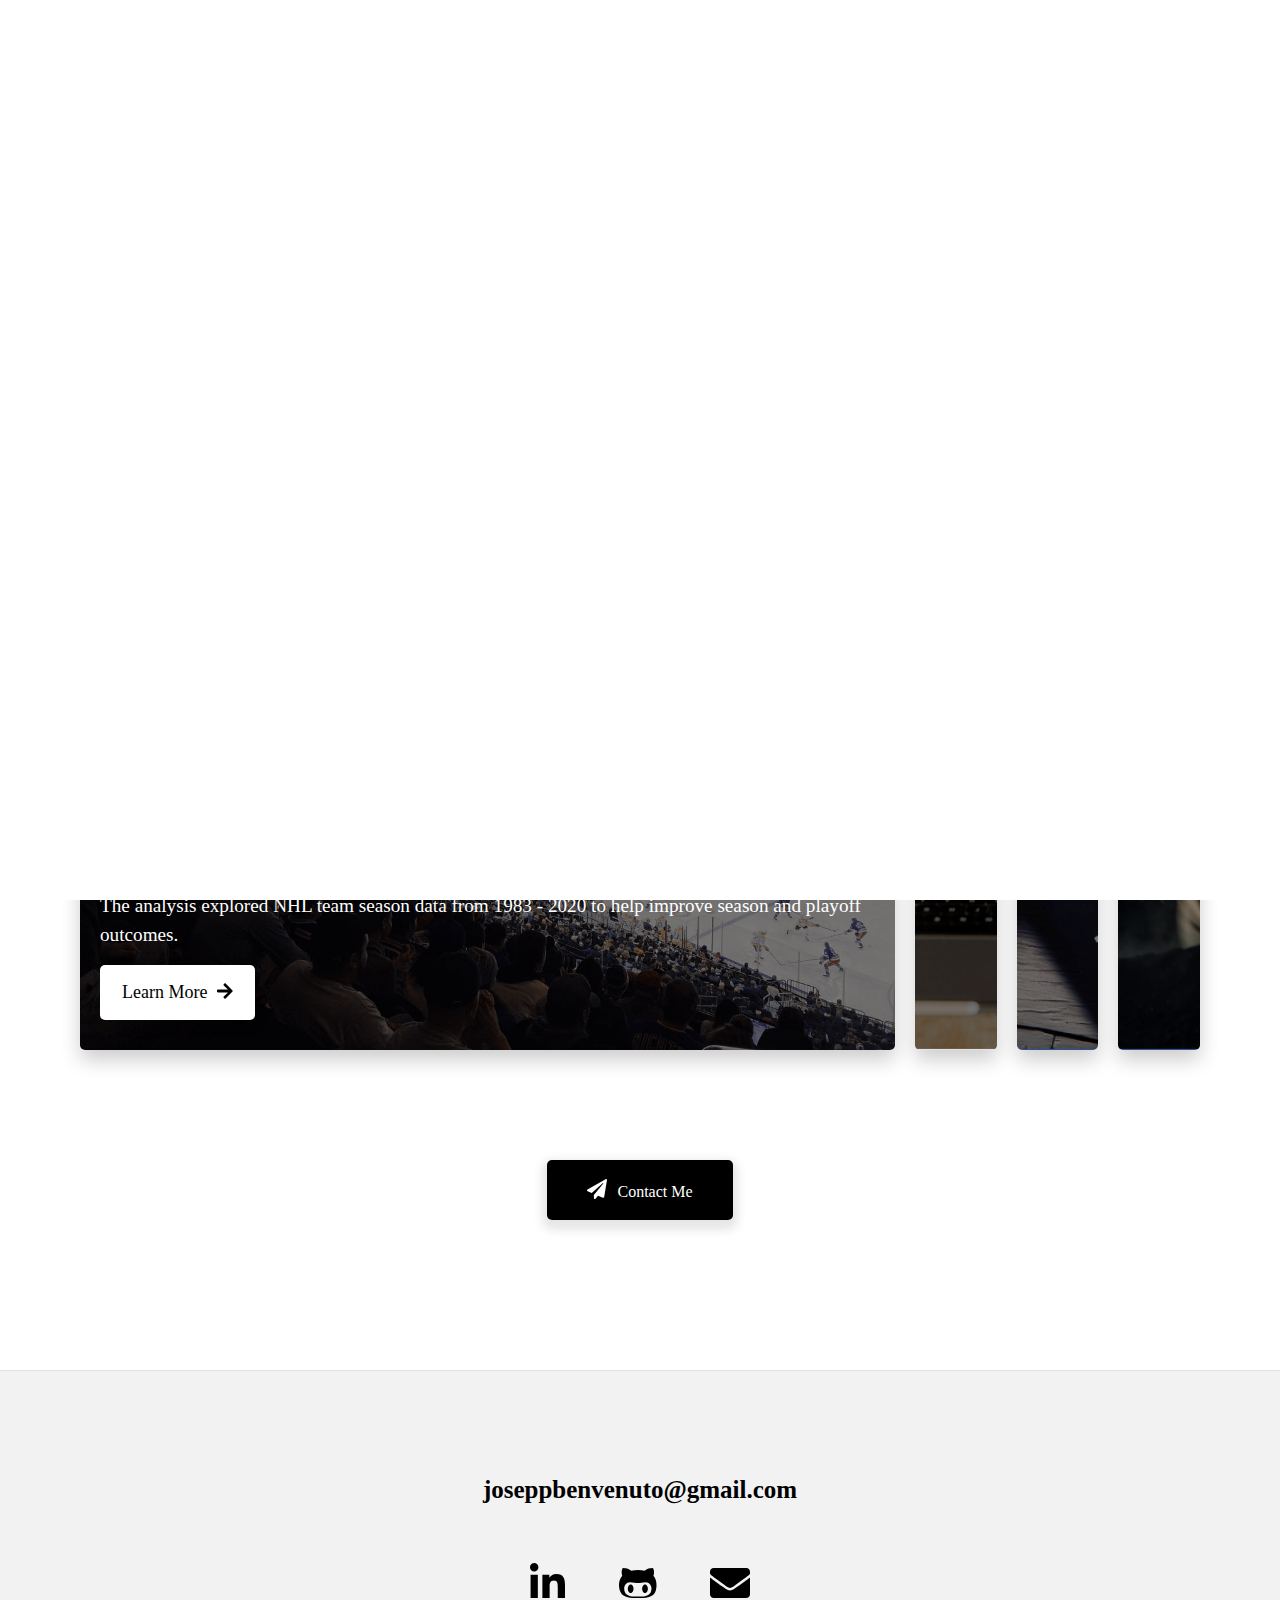
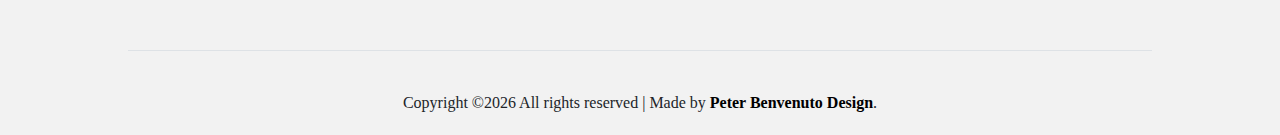
==== projects2.html @ ebb6f499 "Update projects2.html" ====
<!DOCTYPE html>
<html lang="en">
<head>
    <meta charset="UTF-8">
    <meta name="viewport" content="width=device-width, initial-scale=1.0">
    <title>Joey Benvenuto</title>
    <link rel="shortcut icon" type="image/png" href="assets/images/Icon.svg">
    <link rel="stylesheet" type="text/css" href="assets/css/index.css" />
	  <link rel="stylesheet" type="text/css" href="assets/css/normalize.css" />
	  <link rel="stylesheet" href="assets/css/animate.min.css" />
	  <link rel="stylesheet" href="assets/css/bootstrap.min.css" />
    <link rel="stylesheet" href="assets/css/aos.css" />
    <link rel="stylesheet" href="assets/css/jquery.fancybox.min.css">
    <link href="assets/css/all.min.css">
</head>
<body>

    <div id="overlayer"></div>
		<div class="loader">
		  <div class="spinner-grow" role="status">
		    <span class="sr-only">Loading...</span>
		</div>
	</div>

    <div class="site-wrap">

        <header>
            <a href="#" class="hamburger-button2">
                <span></span>
                <span></span>
                <span></span>
                <span></span>
            </a>

            <div class="overlay">
                <nav class="menu">
                    <ul>
                        <li>
                            <a href="index.html">
                              <span>Home</span>
                              <span>
                                <i class="fas fa-home" aria-hidden="true"></i>
                              </span>
                            </a>
                          </li>
                        <li>
                            <a href="about.html">
                              <span>About</span>
                              <span>
                                <i class="fas fa-address-card" aria-hidden="true"></i>
                              </span>
                            </a>
                          </li>
                          <li>
                            <a href="projects2.html">
                              <span>Projects</span>
                              <span>
                                <i class="fas fa-tasks" aria-hidden="true"></i>
                              </span>
                            </a>
                          </li>
                          <li>
                            <a href="contact.html">
                              <span>Contact</span>
                              <span>
                                <i class="fas fa-paper-plane" aria-hidden="true"></i>
                              </span>
                            </a>
                          </li>

                    </ul>
                </nav>
            </div>
        </header>

        <section id="projects-section" class="project">
            <div class="container">
                <div class="row">
                    <h1 class="section-title wow fadeInLeft col-lg-12 col-md-12" data-wow-delay="0.5s" data-wow-duration="1s">Projects</h1>
                    <h3 class="sub-head mt-5 col-lg-12 col-md-12 wow fadeInLeft" data-wow-duration="1.5" data-wow-delay="1s">Recent work</h3>
                    <p class="body-text col-lg-12 col-md-12 wow fadeInLeft" data-wow-duration="1.5" data-wow-delay="1s">Here's a few of my recent projects I love. Please take a look at my work and if you like what you see, <a class="list-bold email" href="href=mailto:joseppbenvenuto@gmail.com" target="_top">let's connect!</a></p>

                    <div class="container-three wow fadeIn" data-wow-delay="1s">
                        <div class="panel active" style="background-image: url('assets/images/NHL.png')">
                            <h3>NHL Linear & Logistic Regression Analysis</h3>
                            <p class="blurb">The analysis explored NHL team season data from 1983 - 2020 to help improve season and playoff outcomes.</p>
                            <a href="https://github.com/joseppbenvenuto/NHL_Linear_Regression_Logistic_Regression_Analysis">Learn More<i class="fas fa-arrow-right"></i></a>
                        </div>
                        <div class="panel" style="background-image: url('assets/images/stocks.png')">
                            <h3>S&P 500 Index Analysis</h3>
                            <p class="blurb">The analysis explored the S&P 500 Index from 1979 - 2019 to determine if it was and can continue to be a valuable long-term investment.</p>
                            <a href="https://github.com/joseppbenvenuto/S_P_500_Index_Analysis">Learn More<i class="fas fa-arrow-right"></i></a>
                        </div>
                        <div class="panel" style="background-image: url('assets/images/Film.png')">
                            <h3>Movie Recommendation Engine</h3>
                            <p class="blurb">The project was to create a movie recommendation dashboard. The data consisted of user ratings from January 09, 1995 and March 31, 2015.</p>
                            <a href="https://github.com/joseppbenvenuto/Movie_Recommendation_Engine">Learn More<i class="fas fa-arrow-right"></i></a>
                        </div>
                        <div class="panel" style="background-image: url('assets/images/Coal.png')">
                            <h3>Coal Terminal Maintenance Analysis</h3>
                            <p class="blurb">The analysis looked to analyze coal reclaimers' and determine which reclaimers needed maintenance.</p>
                            <a href="https://github.com/joseppbenvenuto/Coal_Terminal_Maintenance_Analysis">Learn More<i class="fas fa-arrow-right"></i></a>
                        </div>
                    </div>


                </div>
            </div>
            <div class="container">
                <div class="row project-btn">
                  <a href="contact.html" class="btn3"><i class="fas fa-paper-plane"></i><span class="projects">Contact Me</span></a>
                </div>
              </div>
        </section>



        <footer id="footer-section" class="footer border-top">

          <a class="text-btn foot" href="mailto:joseppbenvenuto@gmail.com" target="_top">joseppbenvenuto@gmail.com</a>
            <div class="wrap border-bottom">
              <a href="https://www.linkedin.com/in/joseppbenvenuto/" target="_blank" class="hover-fx"><i class="fab fa-linkedin-in"></i></a>
              <a href="https://github.com/joseppbenvenuto/" target="_blank" class="hover-fx"><i class="fab fa-github-alt"></i></a>
              <a href="mailto:joseppbenvenuto@gmail.com" target="_top" class="hover-fx"><i class="fas fa-envelope"></i></a>
            </div>

            <div class="copyright">
            Copyright &copy;<script>document.write(new Date().getFullYear());</script> All rights reserved | Made by <a href="https://www.peterbenvenuto.com/" target="_blank" class="text-btn2">Peter Benvenuto Design</a>.
            </div>

        </footer>


    </div>


    <script src="assets/js/jquery-1.12.4.min.js"></script>
    <script src="assets/js/typed.min.js"></script>
    <script src="assets/js/jquery-ui.js"></script>
    <script src="assets/js/bootstrap.min.js"></script>
	  <script src="assets/js/wow.min.js"></script>
    <script src="assets/js/aos.js"></script>
    <script src="assets/js/parallax.min.js"></script>
    <script src="assets/js/jquery.fancybox.min.js"></script>
    <script src="assets/js/all.min.js"></script>

    <script type="text/javascript" src="assets/js/about.js"></script>
		<script>
			new WOW().init();
        </script>
</body>
</html>
---- assets/css/index.css ----
* {
	box-sizing: border-box;
}

/* ---- reset ---- */
body {
	margin: 0;
	font-family: "Avenir Next" !important;
}

canvas {
	display: block;
	width: 100%;
	height: 100%;
}

/* ---- particles.js container ---- */
#particles-js {
	position: absolute;
	width: 100%;
	height: 100%;
	background-color: #000;
	background-image: url("assets/images/hero-bg.png");
	background-repeat: no-repeat;
	background-size: cover;
	background-position: 50% 50%;
}

/*--------------PRELOADING------------ */
#overlayer {
	width: 100%;
	height: 100%;
	position: fixed;
	z-index: 7100;
	background: #fff;
	top: 0;
	left: 0;
	right: 0;
	bottom: 0;
}

.loader {
	z-index: 7700;
	position: fixed;
	top: 50%;
	left: 50%;
	-webkit-transform: translate(-50%, -50%);
	-ms-transform: translate(-50%, -50%);
	transform: translate(-50%, -50%);
	color: #000;
}

/* --------------Additional Styles------------------ */

.intro {
	position: relative;
	color: #fff;
	margin-top: 300px;
	float: right;
	margin-right: 150px;
}

.intro h1 {
	font-size: 4rem;
	font-weight: 700;
}

.fa-linkedin-in,
.fa-github-alt,
.fa-envelope {
	font-size: 3rem;
	margin-top: 30px;
	color: #fff !important;
}

#icons a:hover {
	color: #fff !important;
	text-shadow: 0px 0px 15px #fff !important;
	-moz-transition: all 0.2s ease-in;
	-o-transition: all 0.2s ease-in;
	-webkit-transition: all 0.2s ease-in;
	transition: all 0.2s ease-in;
}

.fa-github-alt,
.fa-envelope {
	margin-left: 20px;
}

span {
	font-size: 30px;
}
span.type {
	margin: 0 auto;
}
span.type::after {
	content: "|";
	display: inline;
	animation: blink 0.7s infinite;
}
/*Removes cursor that comes with typed.js*/
.typed-cursor {
	opacity: 0;
	display: none;
}
/*Custom cursor animation*/
@keyframes blink {
	0% {
		opacity: 1;
	}
	50% {
		opacity: 0;
	}
	100% {
		opacity: 1;
	}
}
@-webkit-keyframes blink {
	0% {
		opacity: 1;
	}
	50% {
		opacity: 0;
	}
	100% {
		opacity: 1;
	}
}
@-moz-keyframes blink {
	0% {
		opacity: 1;
	}
	50% {
		opacity: 0;
	}
	100% {
		opacity: 1;
	}
}

/* --------------Navigation---------- */

/* Hamburger button styles. */
.hamburger-button {
	position: absolute;
	transition: 0.3s ease-in-out;
	width: 45px;
	height: 34px;
	display: block;
	top: 2rem;
	right: 2rem;
	z-index: 100;
}

.hamburger-button span {
	position: absolute;
	height: 4px;
	border-radius: 4px;
	width: 100%;
	background-color: #fff;
	top: 0;
	transition: transform 0.2s ease-in-out, opacity 0.2s ease-in-out;
}

.hamburger-button span:nth-child(1) {
	top: 0px;
}

.hamburger-button span:nth-child(2),
.hamburger-button span:nth-child(3) {
	top: 10px;
}

.hamburger-button span:nth-child(4) {
	top: 20px;
}

.hamburger-button.active span {
	background-color: #fff;
}

.hamburger-button.active span:nth-child(1),
.hamburger-button.active span:nth-child(4) {
	opacity: 0;
}

.hamburger-button.active span:nth-child(2) {
	transform: rotate(45deg);
}

.hamburger-button.active span:nth-child(3) {
	transform: rotate(-45deg);
}

/* Hamburger button styles. */
.hamburger-button2 {
	position: absolute;
	transition: 0.3s ease-in-out;
	width: 45px;
	height: 34px;
	display: block;
	top: 2rem;
	right: 2rem;
	z-index: 100;
	position: fixed;
}

.hamburger-button2 span {
	position: absolute;
	height: 5px;
	border-radius: 4px;
	width: 100%;
	background-color: #000;
	top: 0;
	transition: transform 0.2s ease-in-out, opacity 0.2s ease-in-out;
}

.hamburger-button2 span:nth-child(1) {
	top: 0px;
}

.hamburger-button2 span:nth-child(2),
.hamburger-button2 span:nth-child(3) {
	top: 10px;
}

.hamburger-button2 span:nth-child(4) {
	top: 20px;
}

.hamburger-button2.active span {
	background-color: #fff;
}

.hamburger-button2.active span:nth-child(1),
.hamburger-button2.active span:nth-child(4) {
	opacity: 0;
}

.hamburger-button2.active span:nth-child(2) {
	transform: rotate(45deg);
}

.hamburger-button2.active span:nth-child(3) {
	transform: rotate(-45deg);
}

.overlay {
	position: fixed;
	width: 100%;
	height: 0; /* This will be animated */
	background-color: rgb(0, 0, 0);
	top: 0;
	left: 0;
	opacity: 0;
	visibility: hidden;
	display: flex;
	align-items: center;
	justify-content: center;
	transition: opacity 0.3s, visibility 0.3s, height 0.3s;
}

.menu {
	font-size: 3.5rem;
	text-align: center;
	font-family: "Avenir Next" !important;
}

.menu ul {
	padding-left: 0;
	margin-left: 0;
	list-style: none;
}

.menu ul li {
	margin: 1rem 0;
	opacity: 0;
}

.menu ul li a {
	color: #fff;
	text-decoration: none;
	transition: opacity 0.2s ease;
	/* opacity: 0.75; */
	-moz-transition: all 0.2s ease-in;
	-o-transition: all 0.2s ease-in;
	-webkit-transition: all 0.2s ease-in;
	transition: all 0.2s ease-in;
}

.menu ul li a:hover {
	opacity: 1;
	color: #fff;
	/* text-shadow: 0px 0px 15px #fff; */
	-moz-transition: all 0.2s ease-in;
	-o-transition: all 0.2s ease-in;
	-webkit-transition: all 0.2s ease-in;
	transition: all 0.2s ease-in;
}

.menu a:hover span:first-child {
	transform: translateY(100%);
}

.menu a:hover span:last-child,
.menu[data-animation] a:hover span:last-child {
	transform: none;
}

.menu[data-animation="to-top"] a span:last-child {
	transform: translateY(100%);
}

.menu[data-animation="to-top"] a:hover span:first-child {
	transform: translateY(-100%);
}

.menu[data-animation="to-right"] a span:last-child {
	transform: translateX(-100%);
}

.menu[data-animation="to-right"] a:hover span:first-child {
	transform: translateX(100%);
}

.menu[data-animation="to-left"] a span:last-child {
	transform: translateX(100%);
}

.menu[data-animation="to-left"] a:hover span:first-child {
	transform: translateX(-100%);
}

.menu a {
	position: relative;
	display: block;
	overflow: hidden;
	font-size: 30px;
}

.menu i {
	font-size: 30px;
}

.menu a span {
	transition: transform 0.2s ease-out;
}

.menu a span:first-child {
	display: inline-block;
	padding: 15px;
}

.menu a span:last-child {
	position: absolute;
	top: 0;
	right: 0;
	bottom: 0;
	left: 0;
	display: flex;
	align-items: center;
	justify-content: center;
	transform: translateY(-100%);
}

.fas {
	color: #fff;
	margin-right: 10px;
}

@keyframes fadeInLeft {
	0% {
		opacity: 0;
		transform: translate3d(-25%, 0, 0);
	}

	100% {
		opacity: 1;
		transform: translate3d(0, 0, 0);
	}
}

.overlay.visible {
	opacity: 0.95;
	visibility: visible;
	height: 100%;
	z-index: 3;
}

.overlay.visible li {
	animation: fadeInLeft 0.3s ease forwards;
}

.overlay.visible li:nth-of-type(1) {
	animation-delay: 0.4s;
}

.overlay.visible li:nth-of-type(2) {
	animation-delay: 0.5s;
}

.overlay.visible li:nth-of-type(3) {
	animation-delay: 0.6s;
}

.overlay.visible li:nth-of-type(4) {
	animation-delay: 0.7s;
}

.overlay.visible li:nth-of-type(5) {
	animation-delay: 0.8s;
}

/* About Section */

.section-title {
	font-family: "Avenir Next" !important;
	margin-top: 100px;
	font-weight: 700;
	font-size: 3.5rem;
	color: #000;
}

.section-title:after {
	content: ""; /* This is necessary for the pseudo element to work. */
	display: block; /* This will put the pseudo element on its own line. */
	width: 15%; /* Change this to whatever width you want. */
	padding-top: 20px; /* This creates some space between the element and the border. */
	border-bottom: 8px solid black; /* This creates the border. Replace black with whatever color you want. */
}

.portrait {
	height: auto;
	width: 100%;
	margin-top: 80px;
}

.sub-head {
	font-size: 35px;
	font-weight: 600;
}

.body-text {
	font-size: 23px;
	margin-bottom: 50px;
}

.bio {
	margin-top: 80px;
}

.fa-download {
	font-size: 16px;
}

.fa-arrow-down {
	font-size: 16px;
	color: #000;
}

.download,
.more,
.projects {
	font-size: 16px;
	margin-left: 10px;
}

.fa-arrow-right {
	margin-left: 10px;
}

.btn1 {
	background: #000 !important;
	color: #fff !important;
	font-size: 20px !important;
	box-shadow: 0 5px 10px 5px rgba(0, 0, 0, 0.1);
	padding: 15px 40px;
	position: relative;
	top: 0;
	transition: ease 0.5s;
	border-radius: 5px;
}

.btn2 {
	color: #000 !important;
	font-size: 20px !important;
	box-shadow: 0 5px 15px 2px rgba(0, 0, 0, 0.1);
	margin-left: 20px;
	padding: 15px 40px;
	position: relative;
	top: 0;
	transition: ease 0.5s;
	border-radius: 5px;
}

.btn3 {
	background: #000 !important;
	color: #fff !important;
	font-size: 20px !important;
	box-shadow: 0 5px 10px 5px rgba(0, 0, 0, 0.1);
	padding: 15px 40px;
	position: relative;
	top: 0;
	transition: ease 0.5s;
	border-radius: 5px;
}

.last {
	margin-bottom: 150px;
}

.project-btn {
	justify-content: center !important;
	display: flex;
}

.btn1:hover,
.btn2:hover,
.btn3:hover {
	text-decoration: none !important;
	transition: ease 0.5s;
	top: 3px;
	box-shadow: 0px 3px 15px rgba(0, 0, 0, 0.3) !important;
}

.tools {
	margin-top: 150px;
	margin-bottom: 100px;
}

.tiles {
	height: auto;
	width: 100%;
	box-shadow: 0 10px 20px rgba(0, 0, 0, 0.1);
	position: relative;
	top: 0;
	transition: ease 0.5s;
	margin-top: 50px;
	padding: 20px;
	border-radius: 5px;
}

.tiles:hover {
	top: 10px;
	box-shadow: 0px 3px 15px rgba(0, 0, 0, 0.3) !important;
	transition: ease 0.5s;
}

#contact-section {
	padding-bottom: 150px;
	background-color: #ebecf0;
}

#projects-section {
	margin-bottom: 150px;
}

.container-two {
	display: flex;
	width: 100%;
	padding: 4% 2%;
	box-sizing: border-box;
	height: 80vh;
	margin-top: 50px;
}

.box {
	flex: 1;
	overflow: hidden;
	transition: 0.5s;
	margin: 0 2%;
	box-shadow: 0 20px 30px rgba(0, 0, 0, 0.1);
	line-height: 0;
}

.box > a > img {
	width: 200%;
	height: calc(100% - 12vh);
	object-fit: cover;
	transition: 0.5s;
}

.box > span {
	font-size: 3vh;
	display: block;
	text-align: center;
	height: 12vh;
	line-height: 1;
	font-weight: 600;
	position: relative;
	bottom: 20px;
}

.box:hover {
	flex: 1 1 50%;
}
.box:hover > a > img {
	width: 100%;
	height: 100%;
}

.box:hover > .fa-search {
	opacity: 1;
	-webkit-transition: all 0.4s ease-in-out 0s;
	-moz-transition: all 0.4s ease-in-out 0s;
	transition: all 0.4s ease-in-out 0s;
}

.box > .fa-search {
	color: #fff !important;
	position: relative;
	bottom: 50%;
	left: 46%;
	font-size: 50px;
	opacity: 0;
	-webkit-transition: all 0.4s ease-in-out 0s;
	-moz-transition: all 0.4s ease-in-out 0s;
	transition: all 0.4s ease-in-out 0s;
}

.container-three {
	margin-top: 30px;
	display: flex;
	width: 100%;
	margin-bottom: 100px;
}
.panel {
	background-size: cover;
	background-position: center;
	background-repeat: no-repeat;
	height: 70vh;
	color: white;
	cursor: pointer;
	flex: 0.5;
	margin: 10px;
	position: relative;
	transition: flex 0.7s ease-in;
	box-shadow: 0 10px 20px rgba(0, 0, 0, 0.2);
	border-radius: 5px;
}

.panel h3 {
	font-size: 24px;
	position: absolute;
	bottom: 160px;
	left: 20px;
	margin: 0;
	opacity: 0;
	font-weight: 500;
}

.panel p {
	font-size: 18px;
	position: absolute;
	bottom: 100px;
	left: 20px;
	margin: 0;
	opacity: 0;
}

.panel a {
	font-size: 18px;
	position: absolute;
	bottom: 30px;
	left: 20px;
	margin: 0;
	visibility: hidden;
	opacity: 0;
	transition: visibility 0.5s, opacity 0.8s ease-in-out;
	-webkit-transition: visibility 0.5s, opacity 0.8s ease-in-out;
	-moz-transition: visibility 0.5s, opacity 0.8s ease-in-out;
	background: #fff !important;
	color: #000 !important;
	padding: 14px 22px;
	box-shadow: 0 5px 10px 5px rgba(0, 0, 0, 0.1);
	border-radius: 5px;
}

.panel a:hover {
	text-decoration: none !important;
}

.panel a i {
	color: #000;
	margin-left: 10px;
}

.panel.active {
	flex: 5;
}

.panel.active h3 {
	opacity: 1;
	transition: opacity 0.5s ease-in 0.4s;
}

.panel.active p {
	opacity: 1;
	transition: opacity 0.5s ease-in 0.4s;
}

.panel.active a {
	visibility: visible;
	opacity: 1;
	transition: visibility 0.7s, opacity 1.8s ease-in-out;
	-webkit-transition: visibility 0.7s, opacity 1.8s ease-in-out;
	-moz-transition: visibility 0.7s, opacity 1.8s ease-in-out;
}

.blurb {
	padding-right: 10px;
}

.methods {
	height: auto;
	width: 100%;
	padding: 30px;
}

.bold {
	font-weight: 600;
}

.list-bold {
	font-size: 1.2rem;
	font-weight: bold;
}

.img {
	height: auto;
	width: 100%;
}

.fancybox-button:hover {
	box-shadow: none !important;
}

li {
	margin-top: 10px;
}

.sub {
	text-decoration: underline;
}

.divide {
	margin-top: 100px;
}

.divide-two {
	margin-bottom: 100px;
}

.dash {
	margin-top: 80px;
	margin-bottom: 50px;
}

p,
li {
	font-size: 1.2rem !important;
}

.email {
	color: #000;
}

.email:hover {
	text-decoration: none;
}

/* ------------Contact Section---------------- */

input,
select,
textarea,
button {
	letter-spacing: -0.2px;
	font-size: 16px;
}
.segment h3 {
	color: grey;
	text-shadow: 1px 1px 1px #fff;
}
form {
	padding: 16px;
	width: 320px;
	margin: 0 auto;
}
.segment {
	padding: 32px 0;
	text-align: left;
}
button,
input,
textarea {
	border: 0;
	outline: 0;
	font-size: 16px;
	border-radius: 5px;
	padding: 16px;
	background-color: #ebecf0;
	text-shadow: 1px 1px 0 #fff;
	margin-bottom: 10px !important;
	font-weight: 500;
}

button i {
	color: #000 !important;
}
label {
	display: block;
	margin-bottom: 24px;
	width: 100%;
}
input,
textarea {
	margin-right: 8px;
	box-shadow: inset 2px 2px 5px #babecc, inset -5px -5px 10px #fff;
	width: 100%;
	box-sizing: border-box;
	transition: all 0.2s ease-in-out;
	appearance: none;
	-webkit-appearance: none;
}
input:focus,
textarea:focus {
	box-shadow: inset 1px 1px 2px #babecc, inset -1px -1px 2px #fff;
}
button {
	color: #61677c;
	font-weight: bold;
	box-shadow: -5px -5px 20px #fff, 5px 5px 20px #babecc;
	transition: all 0.2s ease-in-out;
	cursor: pointer;
	font-weight: 600;
}
button:hover {
	box-shadow: -2px -2px 5px #fff, 2px 2px 5px #babecc;
}
button:active {
	box-shadow: inset 1px 1px 2px #babecc, inset -1px -1px 2px #fff;
}
button .icon {
	margin-right: 8px;
}
button.unit {
	border-radius: 8px;
	line-height: 0;
	width: 48px;
	height: 48px;
	display: inline-flex;
	justify-content: center;
	align-items: center;
	margin: 0 8px;
	font-size: 19.2px;
}
button.unit .icon {
	margin-right: 0;
}
button.black {
	display: block;
	width: 100%;
	color: #000;
	border-radius: 5px;
}
.input-group {
	display: flex;
	align-items: center;
	justify-content: flex-start;
}
.input-group label {
	margin: 0;
	flex: 1;
}

::-webkit-input-placeholder {
	/* Edge */
	font-weight: 600;
}

:-ms-input-placeholder {
	/* Internet Explorer 10-11 */
	font-weight: 600;
}

::placeholder {
	font-weight: 600;
}

@keyframes bounce {
	0%,
	20%,
	50%,
	80%,
	100% {
		transform: translateY(0);
	}
	20% {
		transform: translateY(5px);
	}
	60% {
		transform: translateY(5px);
	}
}

footer .fa-linkedin-in,
footer .fa-github-alt,
footer .fa-envelope {
	color: #000 !important;
	font-size: 40px;
	margin: 25px;
	transition: all 0.5s;
}

footer .fa-linkedin-in:hover,
footer .fa-github-alt:hover,
footer .fa-envelope:hover {
	color: #7e7e7e !important;
	transition: all 0.5s;
}

footer {
	text-align: center;
	padding-top: 100px;
	padding-bottom: 20px;
	background: #f2f2f2;
}

.wrap {
	margin-bottom: 40px;
	margin-top: 30px;
	margin-left: 10%;
	margin-right: 10%;
	padding-bottom: 20px;
}

.text-btn {
	color: #000;
	font-weight: bold;
	font-size: 25px;
	transition: all 0.5s;
}

.text-btn2 {
	color: #000;
	font-weight: bold;
	transition: all 0.5s;
}

.text-btn:hover,
.text-btn2:hover {
	text-decoration: none;
	color: #7e7e7e;
	transition: all 0.5s;
}

@media (max-width: 1024px) {
	#particles-js {
		background-image: url("assets/images/Tablet.png");
	}

	.intro {
		float: left;
		margin-top: 1050px;
		margin-left: 60px;
		margin-right: 20px;
	}

	.intro h1 {
		font-size: 3.5rem;
		font-weight: 700;
	}

	span {
		font-size: 30px;
	}

	.body-text {
		font-size: 20px;
	}

	.panel.active {
		flex: 2;
	}

	.panel h3 {
		bottom: 200px;
	}

	.panel p {
		padding-right: 5px;
	}
}

@media (max-width: 768px) {
	#particles-js {
		background-image: url("assets/images/Tablet.png");
	}

	.intro {
		float: left;
		margin-top: 750px;
		margin-left: 40px;
		margin-right: 20px;
	}

	.intro h1 {
		font-size: 3.5rem;
		font-weight: 700;
	}

	span {
		font-size: 30px;
	}

	.menu {
		font-size: 3rem;
	}

	.panel h3 {
		bottom: 220px;
	}

	.panel.active {
		flex: 2;
	}
}

@media (max-width: 520px) {
	#particles-js {
		background-image: url("assets/images/bg-mobile.png");
	}
	.intro {
		margin-top: 500px;
		margin-left: 20px;
		margin-right: 20px;
		float: left;
	}

	.intro h1 {
		font-size: 2.5rem;
		font-weight: 700;
	}

	span {
		font-size: 25px;
	}

	.menu {
		font-size: 2.5rem;
	}

	.hamburger-button {
		width: 40px;
		height: 20px;
		right: 1.5rem;
	}

	.fa-linkedin-in,
	.fa-github-alt,
	.fa-envelope {
		font-size: 2rem;
	}

	.section-title:after {
		width: 40%; /* Change this to whatever width you want. */
		margin: 0 auto;
	}

	.section-title {
		font-family: "Avenir Next" !important;
		margin-top: 100px;
		font-weight: 700;
		font-size: 2.8rem;
		text-align: center;
	}

	.hamburger-button2 {
		top: 1.5rem;
		width: 40px;
		height: 20px;
		right: 1rem;
	}

	.hamburger-button {
		top: 1.5rem;
		right: 1rem;
	}

	.btn1,
	.btn3 {
		display: block;
		text-align: center;
		padding: 17px 40px;
	}

	.btn2 {
		display: block;
		margin-left: 0;
		margin-top: 30px;
		text-align: center;
	}

	.body-text {
		font-size: 18px;
	}

	.tiles {
		padding: 60px;
	}

	.text-btn {
		font-size: 20px;
	}

	.project-btn {
		display: block !important;
		margin-left: 0 !important;
		margin-right: 0 !important;
	}

	.container-two {
		height: 60vh;
	}

	.box > span {
		font-size: 2vh;
	}

	.panel h3 {
		font-size: 24px;
		position: absolute;
		bottom: 210px;
		left: 20px;
		margin: 0;
		opacity: 0;
	}

	.margin {
		margin-right: 0 !important;
		margin-left: 0 !important;
	}

	.segment h3 {
		font-size: 22px;
	}

	.center {
		text-align: center;
	}

	.methods {
		padding-left: none !important;
		padding-right: none !important;
	}

	.smaller {
		font-size: 35px;
	}

	.sub-head {
		font-size: 32px;
	}

	.panel.active p {
		font-size: 16px !important;
	}
}

@media (max-width: 480px) {
	.container-three {
		width: 100%;
		display: block;
	}
	.panel {
		margin: 10px;
		height: 50vh;
		margin-bottom: 30px;
	}

	/* .panel:nth-of-type(4),
	.panel:nth-of-type(5) {
		display: none;
	} */
}
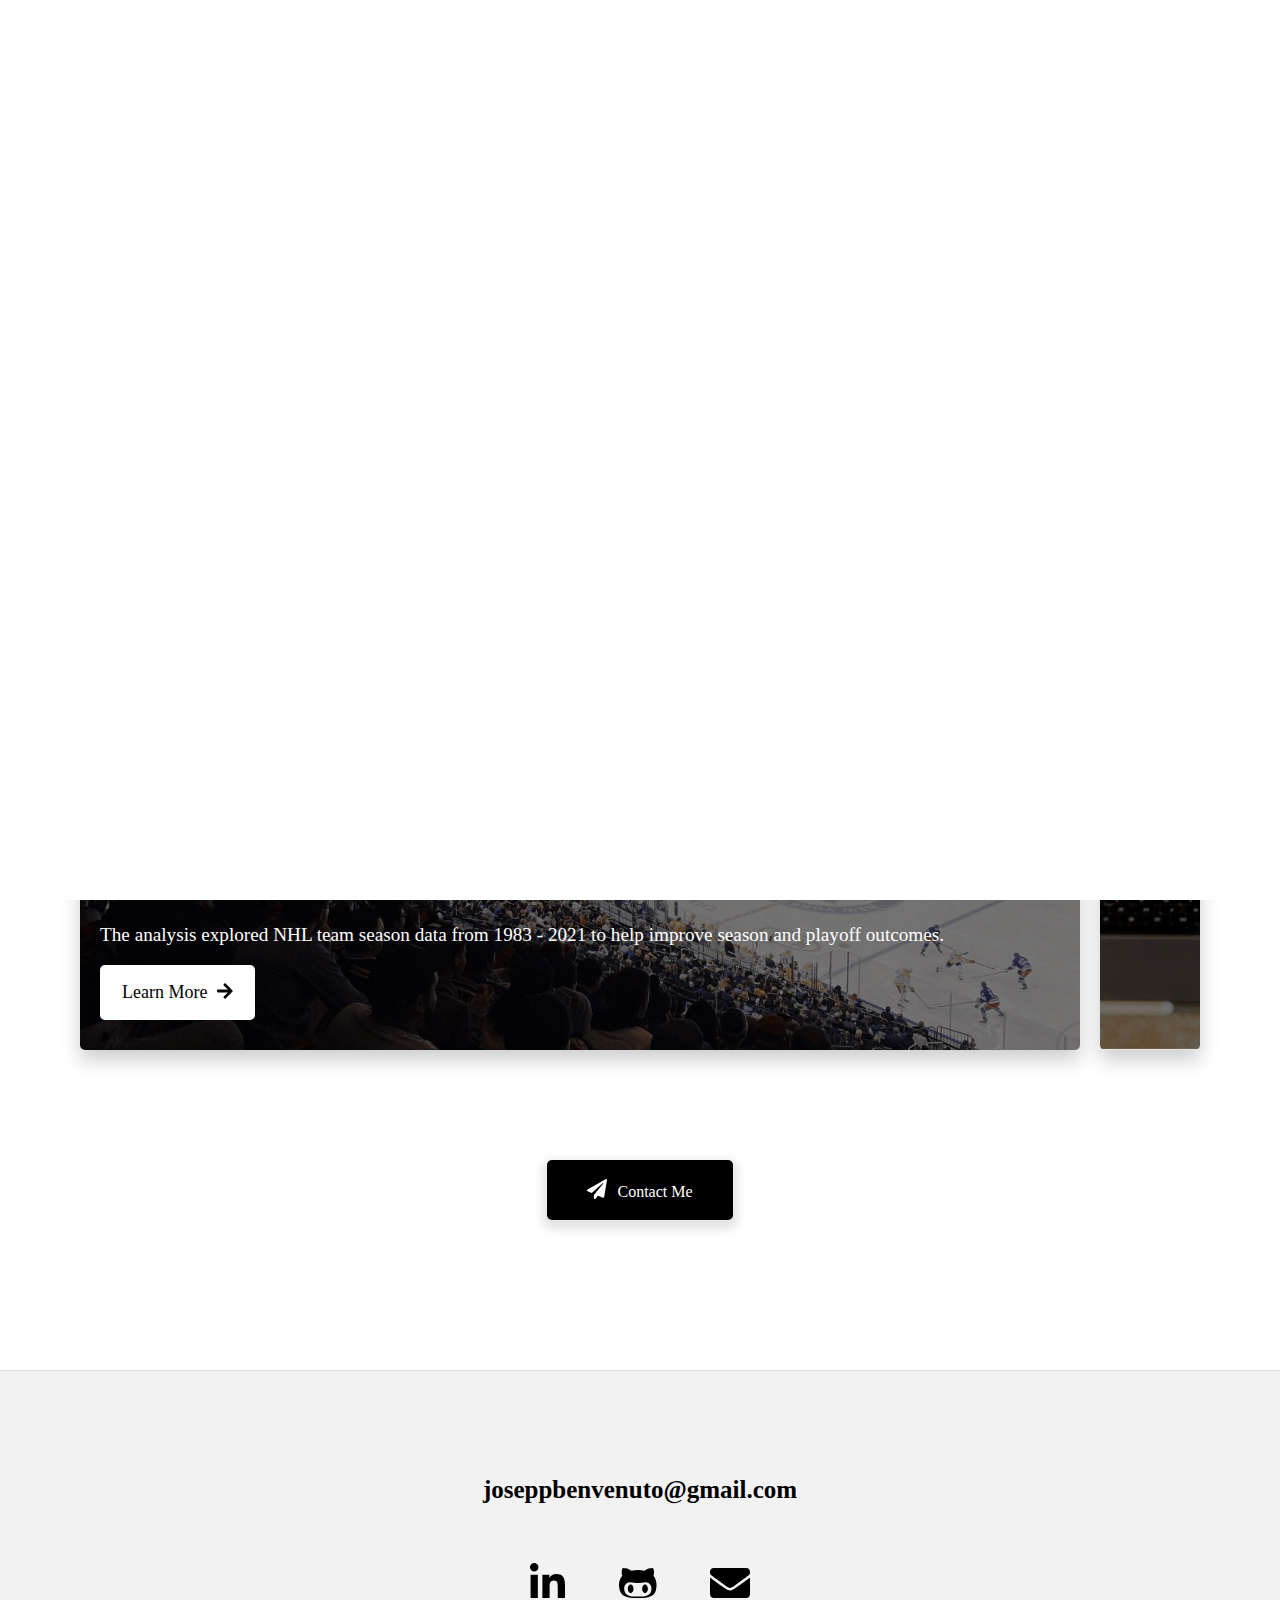
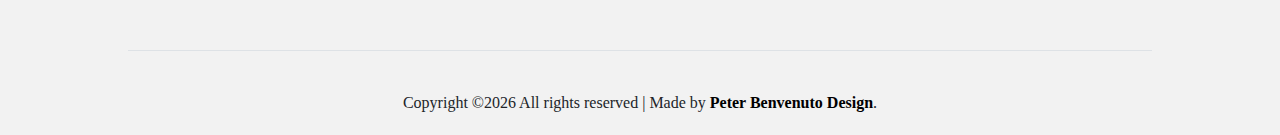
==== commit 77196859: "Update projects2.html" ====
--- a/projects2.html
+++ b/projects2.html
@@ -83,23 +83,13 @@
                     <div class="container-three wow fadeIn" data-wow-delay="1s">
                         <div class="panel active" style="background-image: url('assets/images/NHL.png')">
                             <h3>NHL Linear & Logistic Regression Analysis</h3>
-                            <p class="blurb">The analysis explored NHL team season data from 1983 - 2020 to help improve season and playoff outcomes.</p>
-                            <a href="https://github.com/joseppbenvenuto/NHL_Linear_Regression_Logistic_Regression_Analysis">Learn More<i class="fas fa-arrow-right"></i></a>
+                            <p class="blurb">The analysis explored NHL team season data from 1983 - 2021 to help improve season and playoff outcomes.</p>
+                            <a href="https://github.com/joseppbenvenuto/NHL_ML_Analysis">Learn More<i class="fas fa-arrow-right"></i></a>
                         </div>
                         <div class="panel" style="background-image: url('assets/images/stocks.png')">
                             <h3>S&P 500 Index Analysis</h3>
                             <p class="blurb">The analysis explored the S&P 500 Index from 1979 - 2019 to determine if it was and can continue to be a valuable long-term investment.</p>
                             <a href="https://github.com/joseppbenvenuto/S_P_500_Index_Analysis">Learn More<i class="fas fa-arrow-right"></i></a>
-                        </div>
-                        <div class="panel" style="background-image: url('assets/images/Film.png')">
-                            <h3>Movie Recommendation Engine</h3>
-                            <p class="blurb">The project was to create a movie recommendation dashboard. The data consisted of user ratings from January 09, 1995 and March 31, 2015.</p>
-                            <a href="https://github.com/joseppbenvenuto/Movie_Recommendation_Engine">Learn More<i class="fas fa-arrow-right"></i></a>
-                        </div>
-                        <div class="panel" style="background-image: url('assets/images/Coal.png')">
-                            <h3>Coal Terminal Maintenance Analysis</h3>
-                            <p class="blurb">The analysis looked to analyze coal reclaimers' and determine which reclaimers needed maintenance.</p>
-                            <a href="https://github.com/joseppbenvenuto/Coal_Terminal_Maintenance_Analysis">Learn More<i class="fas fa-arrow-right"></i></a>
                         </div>
                     </div>
 
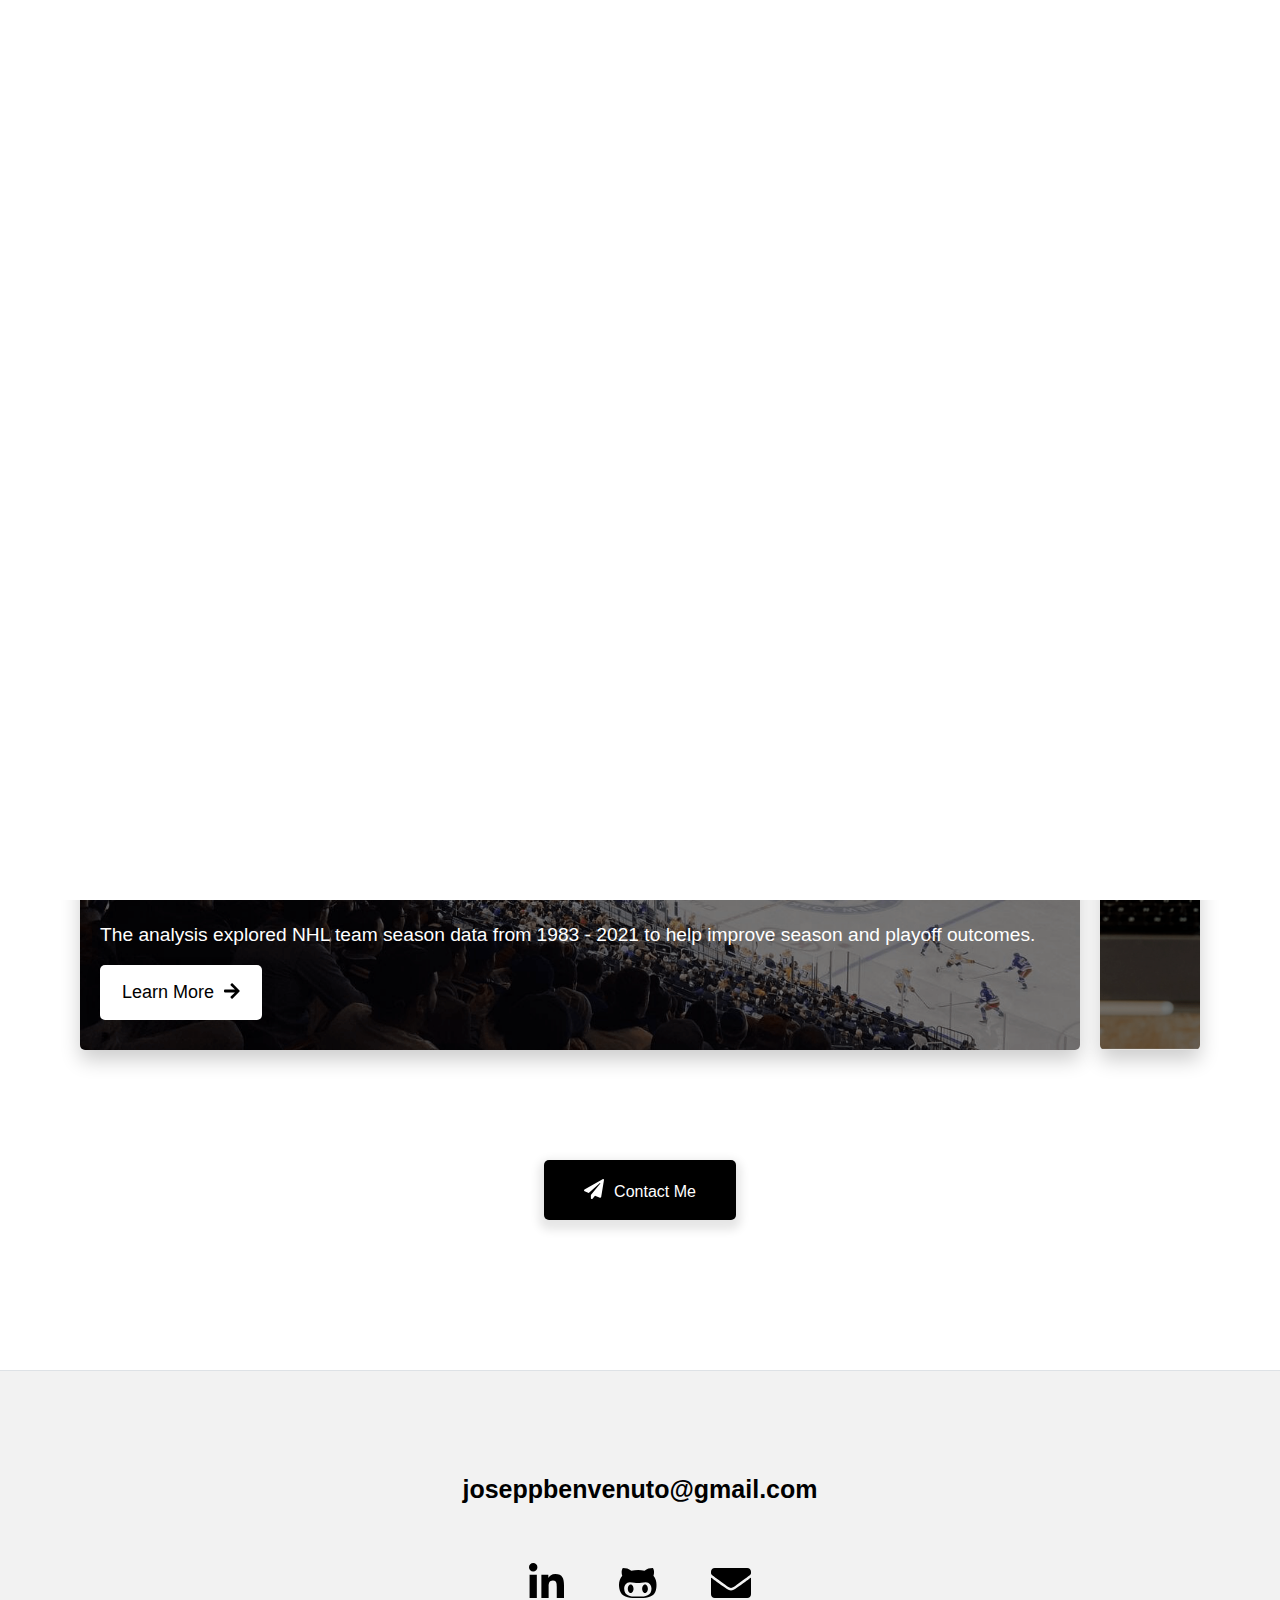
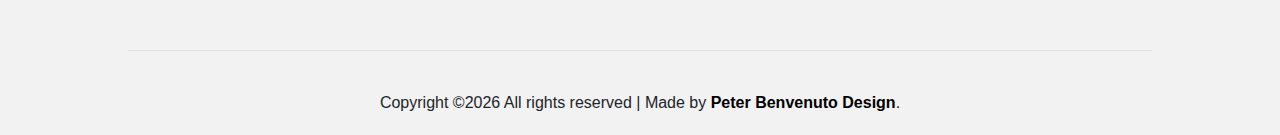
==== commit 19368f6f: "Update projects2.html" ====
--- a/projects2.html
+++ b/projects2.html
@@ -78,11 +78,11 @@
                 <div class="row">
                     <h1 class="section-title wow fadeInLeft col-lg-12 col-md-12" data-wow-delay="0.5s" data-wow-duration="1s">Projects</h1>
                     <h3 class="sub-head mt-5 col-lg-12 col-md-12 wow fadeInLeft" data-wow-duration="1.5" data-wow-delay="1s">Recent work</h3>
-                    <p class="body-text col-lg-12 col-md-12 wow fadeInLeft" data-wow-duration="1.5" data-wow-delay="1s">Here's a few of my recent projects I love. Please take a look at my work and if you like what you see, <a class="list-bold email" href="href=mailto:joseppbenvenuto@gmail.com" target="_top">let's connect!</a></p>
+                    <p class="body-text col-lg-12 col-md-12 wow fadeInLeft" data-wow-duration="1.5" data-wow-delay="1s">Here's a couple of my recent projects I love. Please take a look at my work and if you like what you see, <a class="list-bold email" href="href=mailto:joseppbenvenuto@gmail.com" target="_top">let's connect!</a></p>
 
                     <div class="container-three wow fadeIn" data-wow-delay="1s">
                         <div class="panel active" style="background-image: url('assets/images/NHL.png')">
-                            <h3>NHL Linear & Logistic Regression Analysis</h3>
+                            <h3>NHL ML Analysis</h3>
                             <p class="blurb">The analysis explored NHL team season data from 1983 - 2021 to help improve season and playoff outcomes.</p>
                             <a href="https://github.com/joseppbenvenuto/NHL_ML_Analysis">Learn More<i class="fas fa-arrow-right"></i></a>
                         </div>
--- a/assets/css/index.css
+++ b/assets/css/index.css
@@ -5,7 +5,7 @@
 /* ---- reset ---- */
 body {
 	margin: 0;
-	font-family: "Avenir Next" !important;
+	font-family: "Poppins", sans-serif !important;
 }
 
 canvas {
@@ -263,7 +263,7 @@
 .menu {
 	font-size: 3.5rem;
 	text-align: center;
-	font-family: "Avenir Next" !important;
+	font-family: "Poppins", sans-serif !important;
 }
 
 .menu ul {
@@ -414,7 +414,7 @@
 /* About Section */
 
 .section-title {
-	font-family: "Avenir Next" !important;
+	font-family: "Poppins", sans-serif !important;
 	margin-top: 100px;
 	font-weight: 700;
 	font-size: 3.5rem;
@@ -1069,7 +1069,7 @@
 	}
 
 	.section-title {
-		font-family: "Avenir Next" !important;
+		font-family: "Poppins", sans-serif !important;
 		margin-top: 100px;
 		font-weight: 700;
 		font-size: 2.8rem;
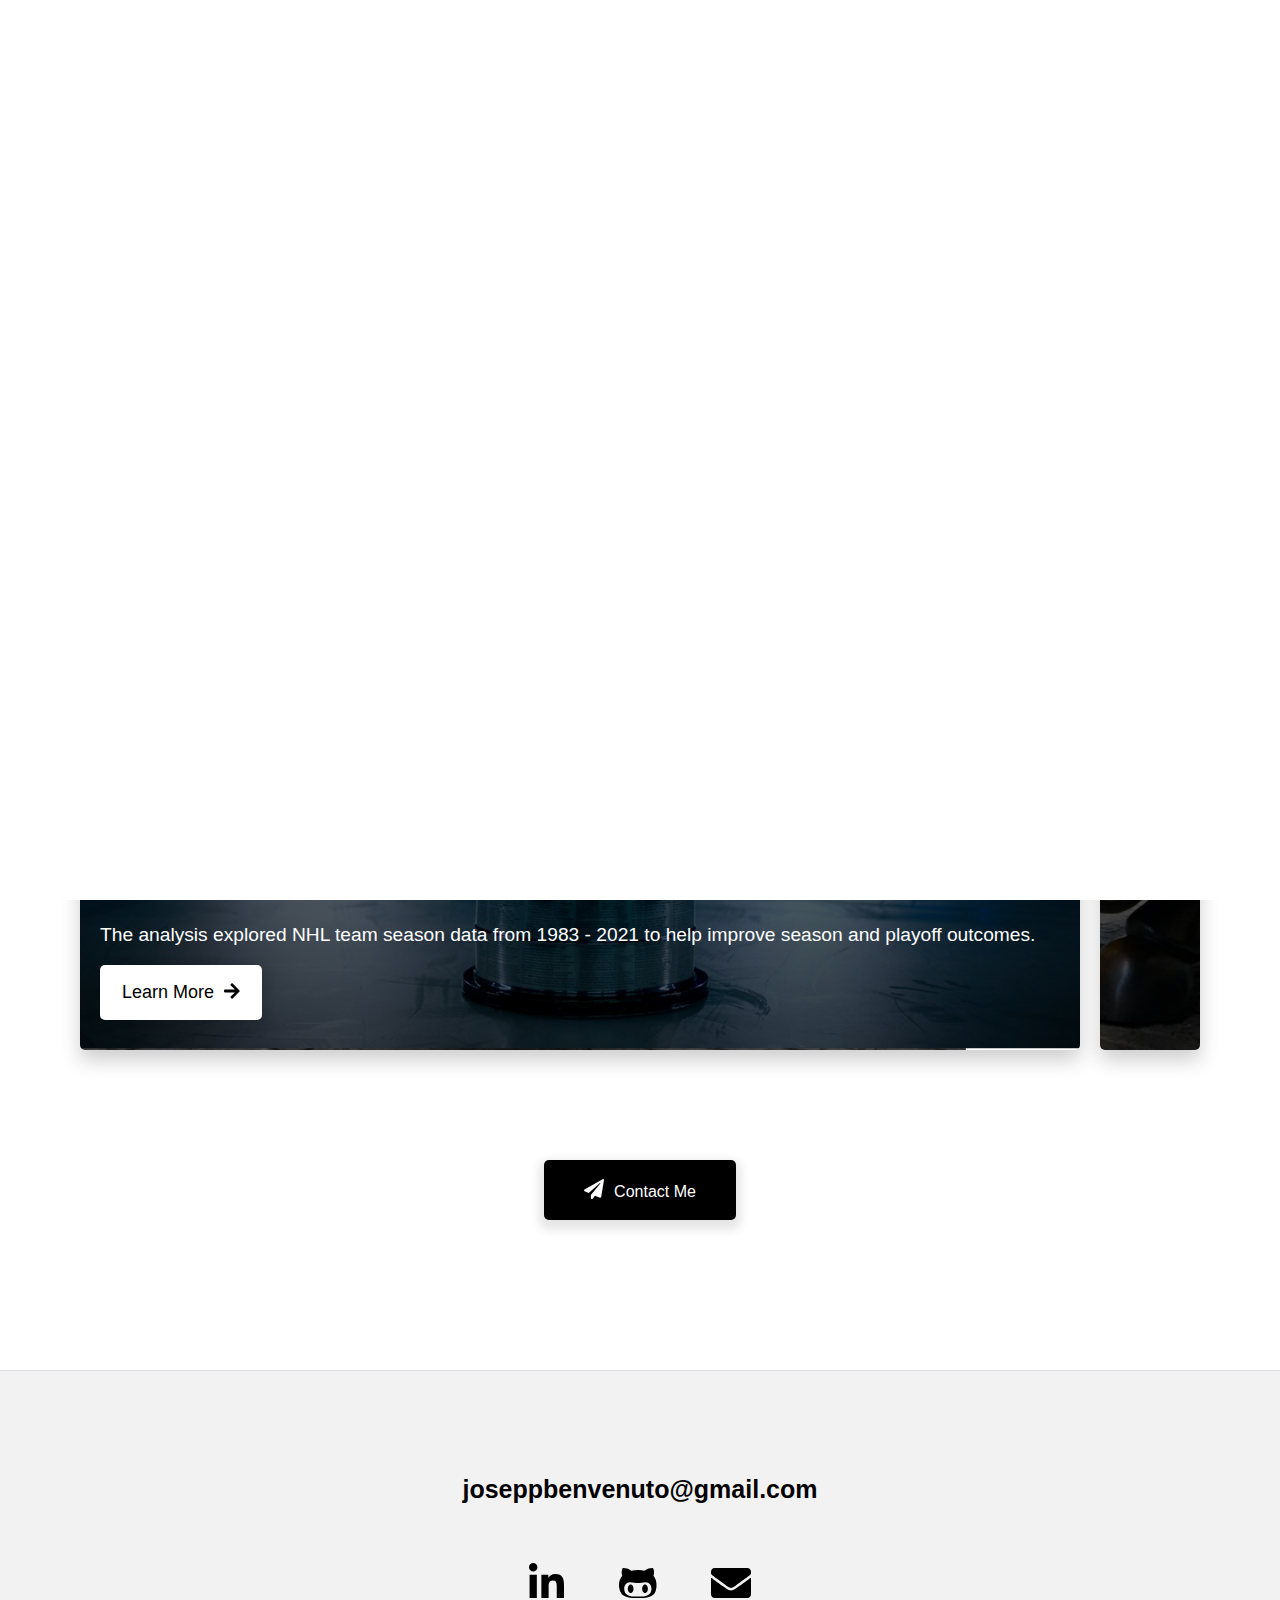
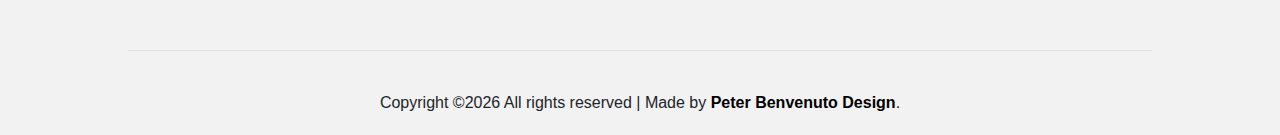
==== commit 65f691d0: "Update projects2.html" ====
--- a/projects2.html
+++ b/projects2.html
@@ -86,7 +86,7 @@
                             <p class="blurb">The analysis explored NHL team season data from 1983 - 2021 to help improve season and playoff outcomes.</p>
                             <a href="https://github.com/joseppbenvenuto/NHL_ML_Analysis">Learn More<i class="fas fa-arrow-right"></i></a>
                         </div>
-                        <div class="panel" style="background-image: url('assets/images/stocks.png')">
+                        <div class="panel" style="background-image: url('assets/images/Stocks.png')">
                             <h3>S&P 500 Index Analysis</h3>
                             <p class="blurb">The analysis explored the S&P 500 Index from 1979 - 2019 to determine if it was and can continue to be a valuable long-term investment.</p>
                             <a href="https://github.com/joseppbenvenuto/S_P_500_Index_Analysis">Learn More<i class="fas fa-arrow-right"></i></a>
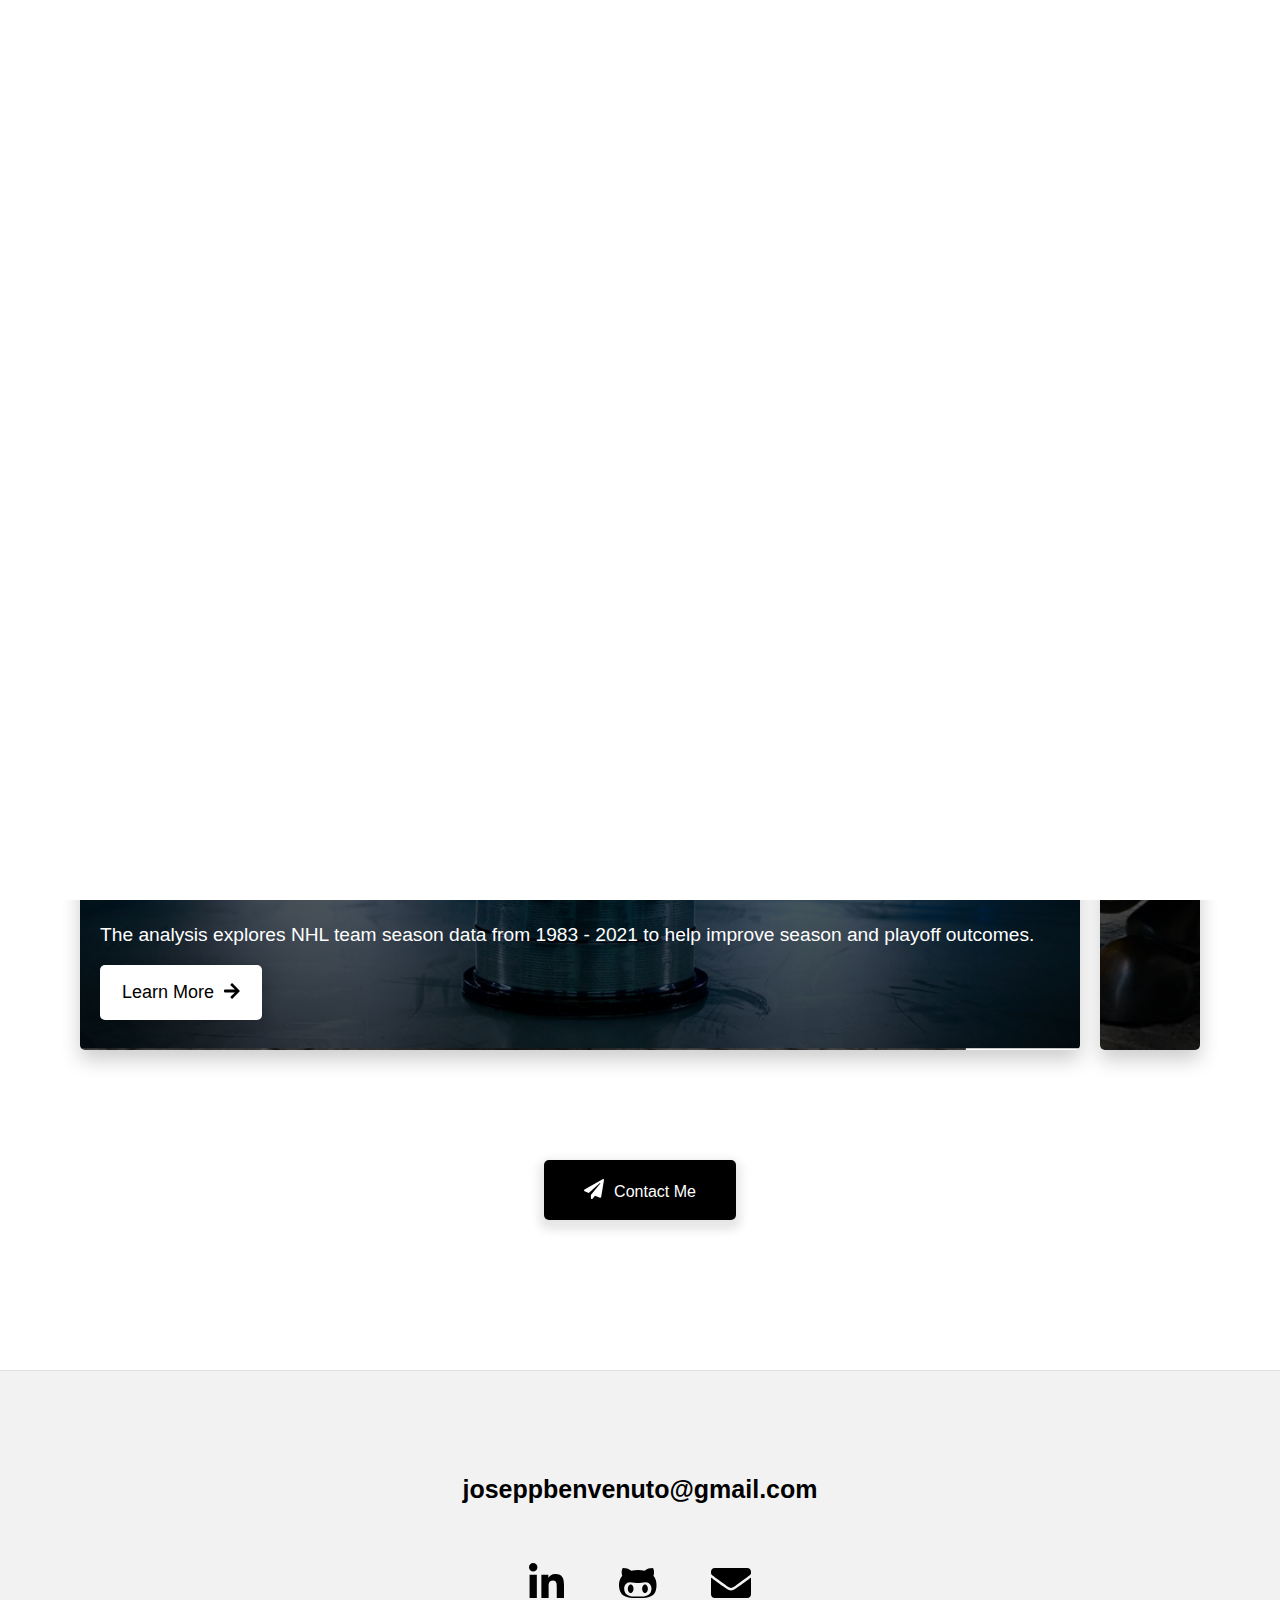
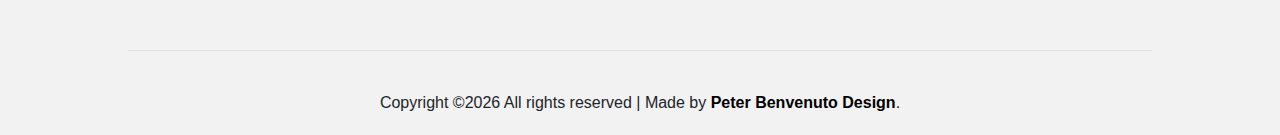
==== commit 7932b569: "Update projects2.html" ====
--- a/projects2.html
+++ b/projects2.html
@@ -78,18 +78,18 @@
                 <div class="row">
                     <h1 class="section-title wow fadeInLeft col-lg-12 col-md-12" data-wow-delay="0.5s" data-wow-duration="1s">Projects</h1>
                     <h3 class="sub-head mt-5 col-lg-12 col-md-12 wow fadeInLeft" data-wow-duration="1.5" data-wow-delay="1s">Recent work</h3>
-                    <p class="body-text col-lg-12 col-md-12 wow fadeInLeft" data-wow-duration="1.5" data-wow-delay="1s">Here's a couple of my recent projects I love. Please take a look at my work and if you like what you see, <a class="list-bold email" href="href=mailto:joseppbenvenuto@gmail.com" target="_top">let's connect!</a></p>
+                    <p class="body-text col-lg-12 col-md-12 wow fadeInLeft" data-wow-duration="1.5" data-wow-delay="1s">Here's a couple of projects I love. Please take a look at my work and if you like what you see, <a class="list-bold email" href="href=mailto:joseppbenvenuto@gmail.com" target="_top">let's connect!</a></p>
 
                     <div class="container-three wow fadeIn" data-wow-delay="1s">
                         <div class="panel active" style="background-image: url('assets/images/NHL.png')">
                             <h3>NHL ML Analysis</h3>
-                            <p class="blurb">The analysis explored NHL team season data from 1983 - 2021 to help improve season and playoff outcomes.</p>
+                            <p class="blurb">The analysis explores NHL team season data from 1983 - 2021 to help improve season and playoff outcomes.</p>
                             <a href="https://github.com/joseppbenvenuto/NHL_ML_Analysis">Learn More<i class="fas fa-arrow-right"></i></a>
                         </div>
                         <div class="panel" style="background-image: url('assets/images/Stocks.png')">
                             <h3>S&P 500 Index Analysis</h3>
-                            <p class="blurb">The analysis explored the S&P 500 Index from 1979 - 2019 to determine if it was and can continue to be a valuable long-term investment.</p>
-                            <a href="https://github.com/joseppbenvenuto/S_P_500_Index_Analysis">Learn More<i class="fas fa-arrow-right"></i></a>
+                            <p class="blurb">The analysis explores the S&P 500 Index from 1979 - 2019 to determine if the index is a valuable long-term investment.</p>
+                            <a href="https://github.com/joseppbenvenuto/S-P_500_Financial_Analysis">Learn More<i class="fas fa-arrow-right"></i></a>
                         </div>
                     </div>
 
